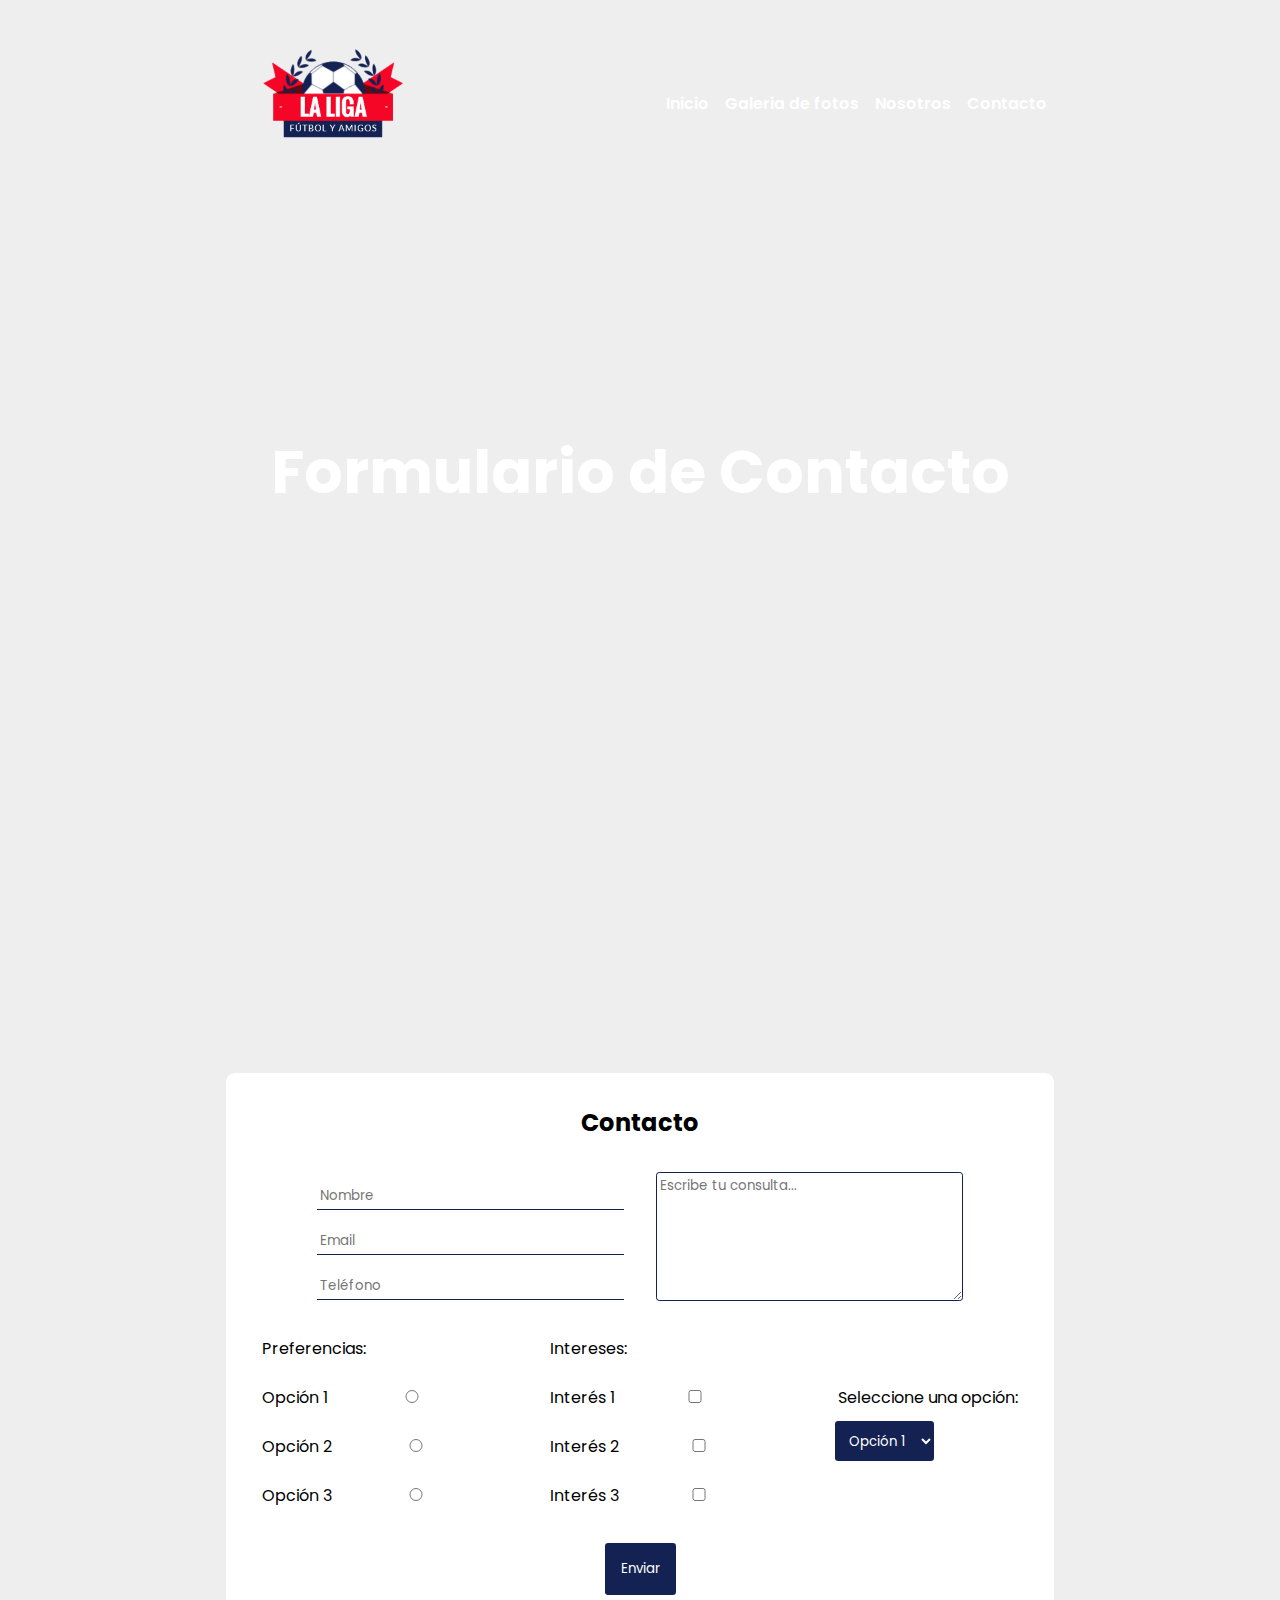
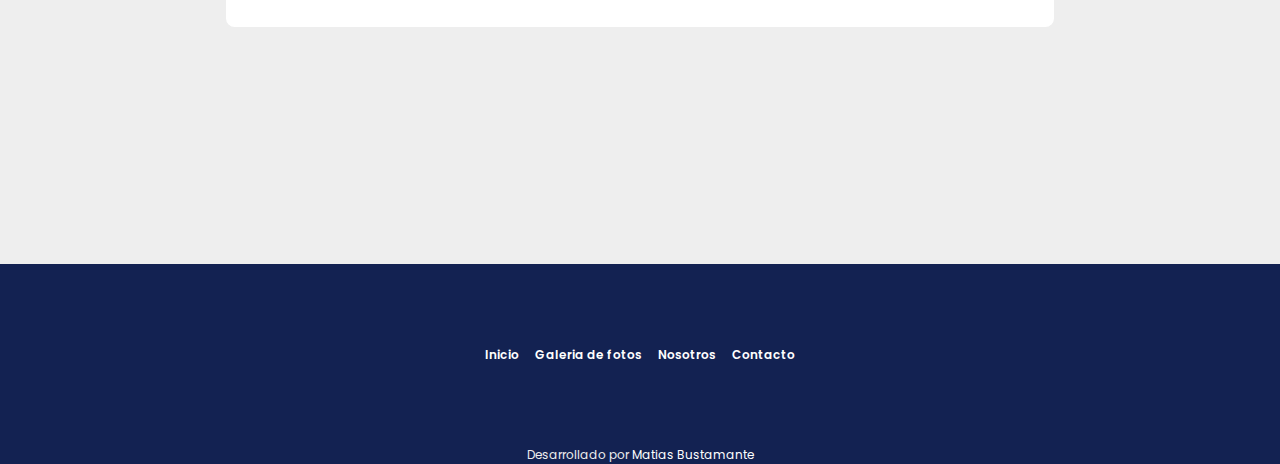
==== contacto.html @ 3885db1b "proyecto maquetado" ====
<!DOCTYPE html>
<html lang="en">

<head>
    <meta charset="UTF-8">
    <meta name="viewport" content="width=device-width, initial-scale=1.0">
    <link rel="stylesheet" type="text/css" href="/css/index.css">
    <link rel="stylesheet" type="text/css" href="/css/contacto.css">
    <link rel="preconnect" href="https://fonts.googleapis.com">
    <link rel="preconnect" href="https://fonts.gstatic.com" crossorigin>
    <link href="https://fonts.googleapis.com/css2?family=Poppins:wght@300;400;500;600&display=swap" rel="stylesheet">
    <title>Homework2</title>
</head>

<body>
    <header>
        <div class="navbar">
            <div class="navbar_img">
                <a href="/index.html"><img src="./img/logo.png" class="logo_laliga" alt="La Liga"></a>
            </div>
            <div class="navbar_menu">
                <ul class="navbar_menu_ul">
                    <li><a href="/index.html">Inicio</a></li>
                    <li><a href="/galeria.html">Galeria de fotos</a></li>
                    <li><a href="/Nosotros.html">Nosotros</a></li>
                    <li><a href="/contacto.html">Contacto</a></li>
            </div>
        </div>
        <div class="content_1">
            <h1>Formulario de Contacto</h1>

        </div>

    </header>
    <main>
        <form action="procesar_formulario.php" method="post" id="forumulario">
            <h2>Contacto</h2>
            <div class="section">
                <div class="sub_section">
                    <input type="text" id="nombre" class="label_title label" placeholder="Nombre" name="nombre"
                        required>

                    <input type="email" id="email" name="email" class="label_title label" placeholder="Email" required>

                    <input type="tel" id="telefono" class="label_title label" name="telefono" placeholder="Teléfono">
                </div>
                <div class="sub_section">

                    <textarea id="comentario" name="comentario" rows="6" cols="25" class="label_title textarea"
                        placeholder="Escribe tu consulta..."></textarea>

                </div>
            </div>

            <div class="section under">

                <div class="sub_section">


                    <label class="label_title title">Preferencias:</label>

                    <label for="opcion1" class="label_title radio_check_options">
                        Opción 1
                        <input type="radio" id="opcion1" name="preferencias" value="opcion1">
                    </label>
                    <label for="opcion2" class="label_title radio_check_options">
                        Opción 2
                        <input type="radio" id="opcion2" name="preferencias" value="opcion2">
                    </label>
                    <label for="opcion3" class="label_title radio_check_options">
                        Opción 3
                        <input type="radio" id="opcion3" name="preferencias" value="opcion3">
                    </label>

                </div>


                <div class="sub_section radio">

                    <label class="label_title title">Intereses:</label>

                    <label for="interes1" class="label_title radio_check_options">Interés 1<input type="checkbox"
                            id="interes1" name="intereses[]" value="interes1">
                    </label>
                    <label for="interes2" class="label_title radio_check_options">Interés 2<input type="checkbox"
                            id="interes2" name="intereses[]" value="interes2">
                    </label>
                    <label for="interes3" class="label_title radio_check_options">Interés 3<input type="checkbox"
                            id="interes3" name="intereses[]" value="interes3">
                    </label>

                </div>
                <div class="sub_section selector">
                    <label for="selector" class="label_title title">Seleccione una opción:</label>
                    <select id="selector" name="selector">
                        <option value="opcion1">Opción 1</option>
                        <option value="opcion2">Opción 2</option>
                        <option value="opcion3">Opción 3</option>
                    </select>
                </div>
            </div>

            <button id="submit">Enviar</button>


        </form>
    </main>

    <footer>
        <div class="navbar_menu menu_footer">
            <ul class="navbar_menu_ul">
                <li><a href="/index.html">Inicio</a></li>
                <li><a href="/galeria.html">Galeria de fotos</a></li>
                <li><a href="/Nosotros.html">Nosotros</a></li>
                <li><a href="/contacto.html">Contacto</a></li>
            </ul>
        </div>
        <div class="footer">
            <p>Desarrollado por <a href="https://github.com/matibustamante7" target="_blank">Matias Bustamante</a></p>
        </div>
    </footer>
</body>

</html>
---- css/index.css ----
:root{
    --red:#f50526;
    --blue:#132252;
    --lightblue:#10266e;
    --white:#ffffff;
    --whitesmoke:#eeeeee;
    --black:#000000;
}
*{
    margin: 0;
    padding: 0;
}
html {
    scroll-behavior:smooth;
}
body{
    background-color: var(--whitesmoke);
    font-family: 'Poppins', sans-serif;
    text-align: center;
}
.navbar{
    background-color: transparent;
    display: flex;
    flex-direction: row;
    justify-content: space-evenly;
    align-items: center;
}
.logo_laliga{
    width: 200px;
}
.navbar_menu_ul{
    display: flex;
    flex-direction: row;
    justify-content: space-evenly;
    align-items: center;
    gap: 1rem;
    list-style: none;
}
a{
    text-decoration: none;
    color: var(--white);
    font-weight: 600;
    transition: .3s;
}
a:hover{
    cursor: pointer;
    color: var(--red);
}
header{
    background-image: url('../img/mosaico-barca.jpg');
    background-position: center;
    background-repeat: no-repeat;
    background-size: cover;
    width: 100vw;
    height:100vh;
}
#btn{
    padding: .7rem;
    background-color: var(--blue);
    border-radius: .55rem;
    box-shadow: 1px 4px 8px 2px rgb(39, 39, 39);
    transition: .3s;
}
#btn:hover{
    margin-bottom: 10px;
    box-shadow: 2px 2px 12px 2px rgb(165, 165, 165);
    cursor: pointer;
}
#btn a:hover{
    color:var(--white);
}
.content{
    display: flex;
    flex-direction: column;
    justify-content: space-evenly;
    align-items: center;
    margin: 15rem auto;
    color: var(--white);
    width: 50%;
}

.content h1{
    font-size: 50px;
}
.box_container{
    color: var(--whitesmoke);
    display: flex;
    justify-content: space-evenly;
    align-items: center;
    gap: 2rem;
    background-color: var(--blue);
    padding: 1rem;
}
.box{
    display: flex;
    justify-content: space-around;
    align-items: center;
    gap: 1rem;
}
.team_logo{
    width: 80px;
    height: 80px;
    /* border-radius: 50%;
    border:2px solid var(--black); */
    padding: auto;
}


.container_text{
    display: flex;
    flex-direction: column;
    justify-content: space-evenly;
    align-items: center;
    gap: 4rem;
    margin-top: 4rem;
}
.container_text_box{
    display: flex;
    flex-direction: row;
    justify-content: space-evenly;
    align-items: center;
    gap: 3rem;
    width: 60rem;
}
.text_box{
    text-align: start;
}
.text_box h3{
    font-size: 32px;
    color: var(--blue);
}
.text_box h5{
    font-size: 16px;
    color: var(--blue);
    opacity: .5;
}

.img_text_box{
    width: 400px;
}
footer{
    background-color: var(--blue);
    width: 100vw;
    height: 200px;
    display: flex;
    flex-direction: column;
    justify-content: space-between;
    align-items: center;
    margin-top: 4rem;
}
.menu_footer{
    margin: auto;
    font-size: 12px;
}

.footer{
    /* background-color: var(--black); */
    font-size: 12px;
    color: var(--whitesmoke);
    width: 100vw;
}
.footer a{
    font-weight: 400;
}
---- css/contacto.css ----
.content_1 h1{
    margin-top: 220px;
    font-size: 60px;
    color: var(--white);
}
main{
    width: 100vw;
    height: 100vh;
    display: flex;
    justify-content: space-evenly;
    align-items: center;
}
#forumulario{
    border-radius: .55rem;
    background-color: var(--white);
    max-width: 50rem;
    display: flex;
    flex-direction: column;
    justify-content: space-evenly;
    align-items: center;
    gap: 2rem;
    padding: 2rem;
}
.section{
    display: flex;
    flex-direction: row;
    justify-content: space-evenly;
    align-items: center;
    gap: 2rem;
    /* text-align: start; */
}
.sub_section{
    display: flex;
    flex-direction: column;
    justify-content: center;
    /* align-items: center; */
    gap: .5rem;
    width: 50%;
    /* border: 1px solid var(--red); */
}

input {
    width: 160px;
}
input:hover{
    color: var(--blue);
}

#selector{
    font-family: 'Poppins', sans-serif;
    border: none;
    padding: .6rem;
    background-color: var(--blue);
    color: var(--white);
    border-radius: .2rem;
}
.selector{
    align-items: flex-start;
    position: relative;
}

#submit{
    padding: 1rem;
    background-color: var(--blue);
    color: var(--white);
    border-radius: .2rem;
    border: none;
    font-family: 'Poppins', sans-serif;
}
#submit:hover{
    cursor: pointer;
    background-color: var(--lightblue);
}
.label_title{
    font-family: 'Poppins', sans-serif;
    padding: .2rem;
    border: none;
}

.label{
    width: 300px;
    margin-top: .6rem;
    border-bottom: 1px solid var(--blue);
}
.radio_check_options{
    width: 250px;
    margin-top: .6rem;
}
.textarea{
    border: 1px solid var(--blue);
    border-radius: .2rem;
}
.under{
    display: flex;
    text-align: start;
}
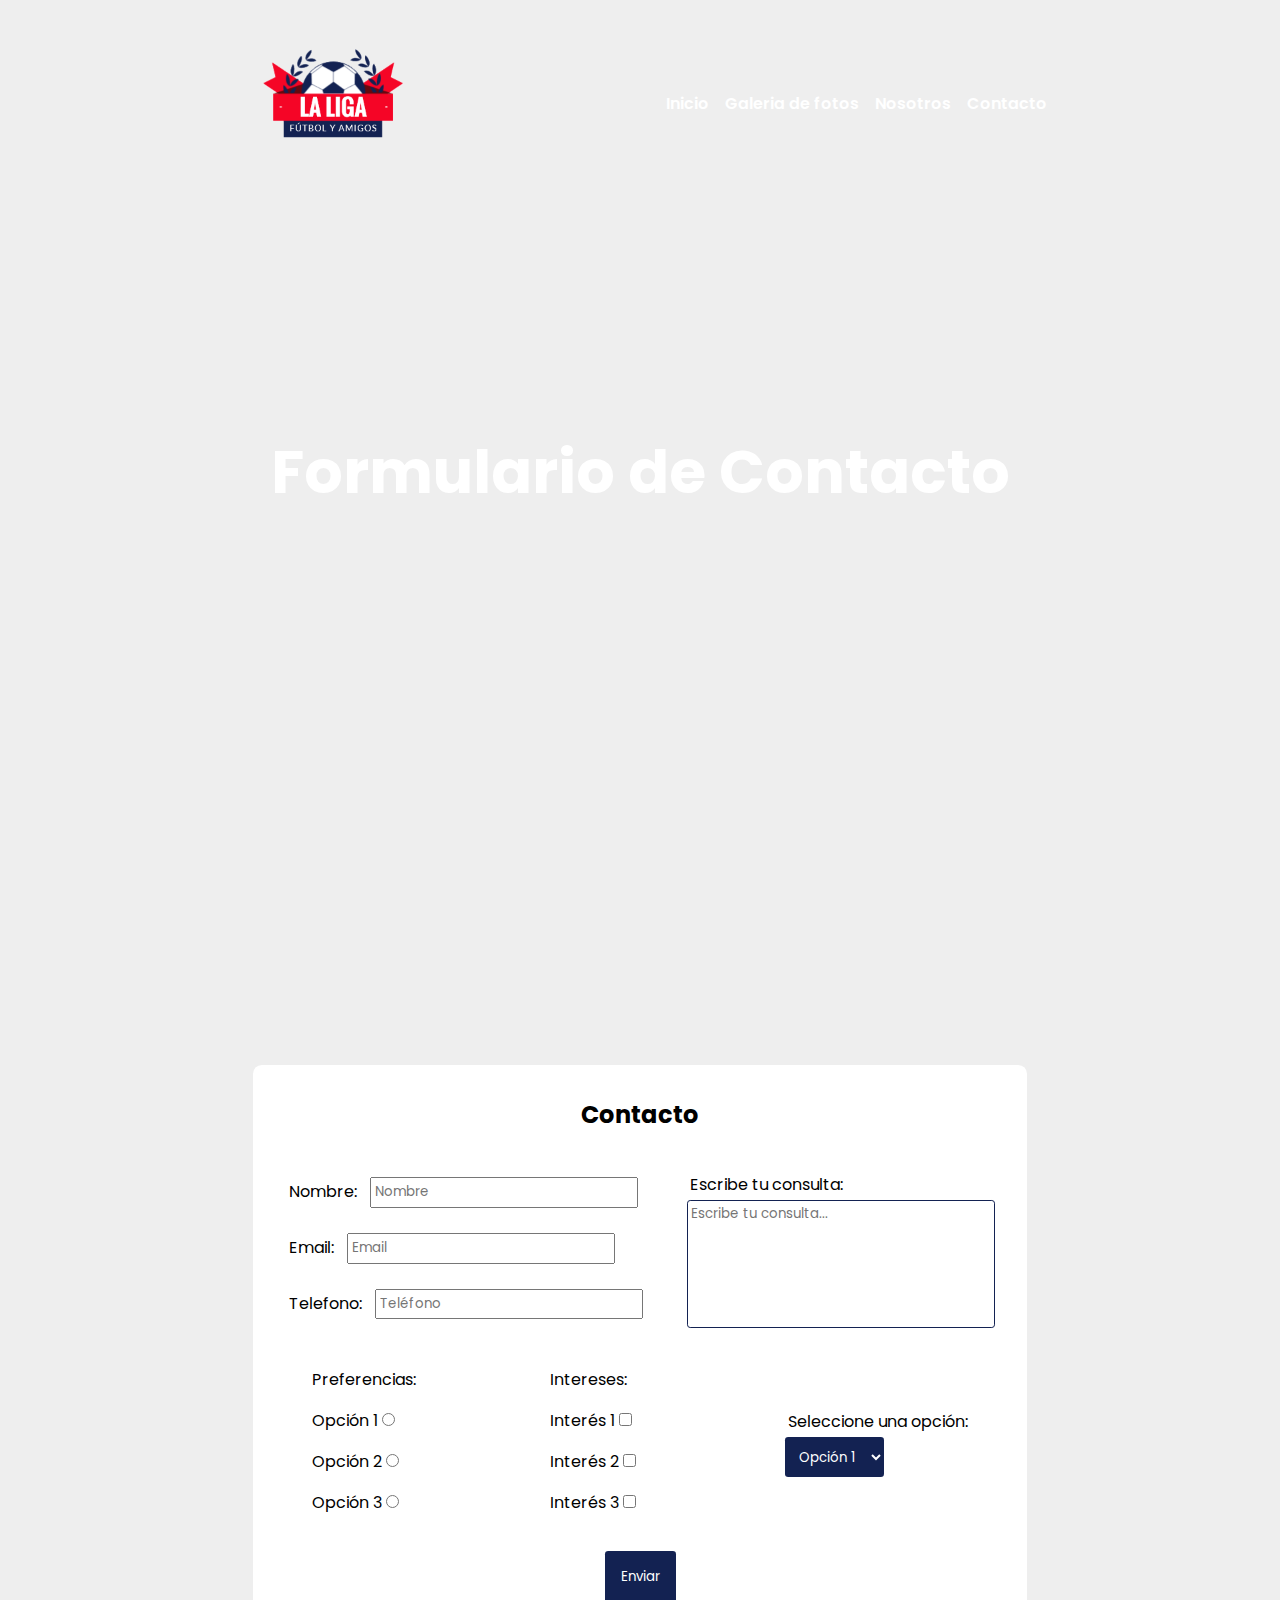
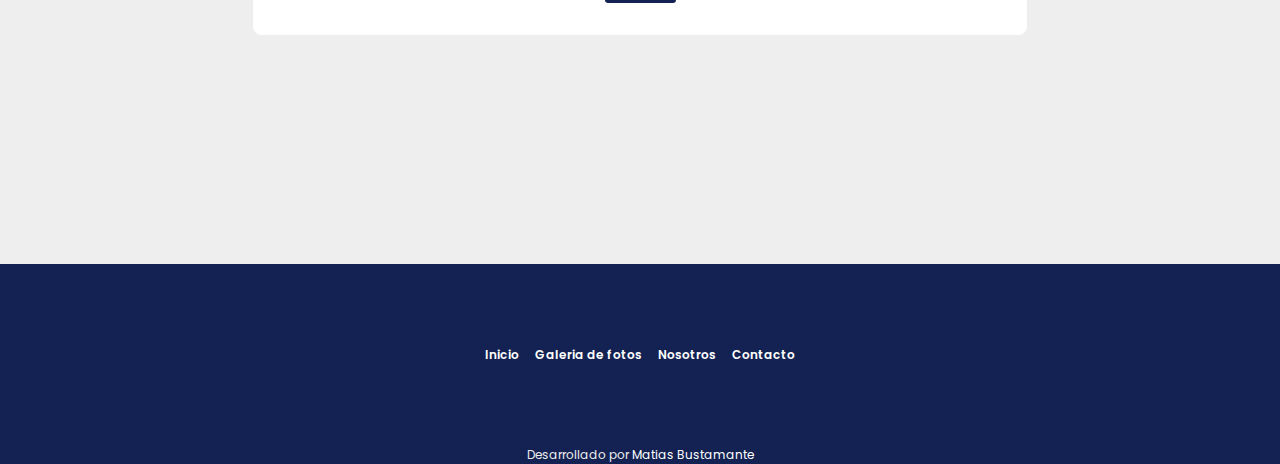
==== commit 765f158a: "responsive" ====
--- a/contacto.html
+++ b/contacto.html
@@ -37,17 +37,28 @@
             <h2>Contacto</h2>
             <div class="section">
                 <div class="sub_section">
-                    <input type="text" id="nombre" class="label_title label" placeholder="Nombre" name="nombre"
-                        required>
+                    <label for="nombre" class="label_title">Nombre:
+                        <input type="text" id="nombre" class="label_title input" placeholder="Nombre" name="nombre"
+                            required>
+                    </label>
 
-                    <input type="email" id="email" name="email" class="label_title label" placeholder="Email" required>
+                    <label for="email" class="label_title">Email:
+                        <input type="email" id="email" name="email" class="label_title input" placeholder="Email"
+                            required>
+                    </label>
 
-                    <input type="tel" id="telefono" class="label_title label" name="telefono" placeholder="Teléfono">
+                    <label for="telefono" class="label_title">Telefono:
+                        <input type="tel" id="telefono" class="label_title input" name="telefono"
+                            placeholder="Teléfono">
+                    </label>
+
                 </div>
                 <div class="sub_section">
 
-                    <textarea id="comentario" name="comentario" rows="6" cols="25" class="label_title textarea"
-                        placeholder="Escribe tu consulta..."></textarea>
+                    <label for="comentario" class="label_title">Escribe tu consulta:</label>
+                        <textarea id="comentario" name="comentario" rows="6" cols="25" class="label_title textarea"
+                            placeholder="Escribe tu consulta..."></textarea>
+                        
 
                 </div>
             </div>
@@ -79,13 +90,16 @@
 
                     <label class="label_title title">Intereses:</label>
 
-                    <label for="interes1" class="label_title radio_check_options">Interés 1<input type="checkbox"
+                    <label for="interes1" class="label_title radio_check_options">Interés 1
+                        <input type="checkbox"
                             id="interes1" name="intereses[]" value="interes1">
                     </label>
-                    <label for="interes2" class="label_title radio_check_options">Interés 2<input type="checkbox"
+                    <label for="interes2" class="label_title radio_check_options">Interés 2
+                        <input type="checkbox"
                             id="interes2" name="intereses[]" value="interes2">
                     </label>
-                    <label for="interes3" class="label_title radio_check_options">Interés 3<input type="checkbox"
+                    <label for="interes3" class="label_title radio_check_options">Interés 3
+                        <input type="checkbox"
                             id="interes3" name="intereses[]" value="interes3">
                     </label>
 
@@ -100,7 +114,7 @@
                 </div>
             </div>
 
-            <button id="submit">Enviar</button>
+            <button id="submit" onclick="console.log('enviando')">Enviar</button>
 
 
         </form>
--- a/css/index.css
+++ b/css/index.css
@@ -58,12 +58,12 @@
     padding: .7rem;
     background-color: var(--blue);
     border-radius: .55rem;
-    box-shadow: 1px 4px 8px 2px rgb(39, 39, 39);
+    /* box-shadow: 1px 4px 8px 2px rgb(39, 39, 39); */
     transition: .3s;
 }
 #btn:hover{
     margin-bottom: 10px;
-    box-shadow: 2px 2px 12px 2px rgb(165, 165, 165);
+    box-shadow: 0px 4px 8px 2px var(--whitesmoke);
     cursor: pointer;
 }
 #btn a:hover{
@@ -161,4 +161,35 @@
 }
 .footer a{
     font-weight: 400;
+}
+
+
+/* RESPONSIVE */
+
+@media (max-width:420px) {
+    .logo_laliga{
+        width: 80px;
+    }
+    .navbar_menu_ul li a{
+        font-size: 10px;
+        font-weight:600;
+    }
+    .content h1{
+        width: 330px;
+        font-size: 30px;
+    }
+    #btn{
+        margin-top: 2rem;
+    }
+    .box_container{
+        display: flex;
+        flex-direction: column;
+    }
+    .container_text_box{
+        width: fit-content;
+        flex-direction: column-reverse;
+    }
+    .text_box{
+        padding: 3rem;
+    }
 }--- a/css/contacto.css
+++ b/css/contacto.css
@@ -1,16 +1,18 @@
-.content_1 h1{
+.content_1 h1 {
     margin-top: 220px;
     font-size: 60px;
     color: var(--white);
 }
-main{
+
+main {
     width: 100vw;
     height: 100vh;
     display: flex;
     justify-content: space-evenly;
     align-items: center;
 }
-#forumulario{
+
+#forumulario {
     border-radius: .55rem;
     background-color: var(--white);
     max-width: 50rem;
@@ -21,7 +23,8 @@
     gap: 2rem;
     padding: 2rem;
 }
-.section{
+
+.section {
     display: flex;
     flex-direction: row;
     justify-content: space-evenly;
@@ -29,24 +32,27 @@
     gap: 2rem;
     /* text-align: start; */
 }
-.sub_section{
+
+.sub_section {
     display: flex;
     flex-direction: column;
     justify-content: center;
-    /* align-items: center; */
-    gap: .5rem;
-    width: 50%;
+    align-items: start;
+    /* gap: .5rem; */
+    /* width: 50%; */
+    text-align: start;
     /* border: 1px solid var(--red); */
 }
 
 input {
-    width: 160px;
+    min-width: max-content;
 }
-input:hover{
+
+input:hover {
     color: var(--blue);
 }
 
-#selector{
+#selector {
     font-family: 'Poppins', sans-serif;
     border: none;
     padding: .6rem;
@@ -54,12 +60,13 @@
     color: var(--white);
     border-radius: .2rem;
 }
-.selector{
+
+.selector {
     align-items: flex-start;
     position: relative;
 }
 
-#submit{
+#submit {
     padding: 1rem;
     background-color: var(--blue);
     color: var(--white);
@@ -67,30 +74,64 @@
     border: none;
     font-family: 'Poppins', sans-serif;
 }
-#submit:hover{
+
+#submit:hover {
     cursor: pointer;
     background-color: var(--lightblue);
 }
-.label_title{
+
+.label_title {
     font-family: 'Poppins', sans-serif;
     padding: .2rem;
-    border: none;
+    /* border: none; */
 }
 
-.label{
-    width: 300px;
-    margin-top: .6rem;
-    border-bottom: 1px solid var(--blue);
+.input {
+    width: 200px;
+    margin: .6rem;
 }
-.radio_check_options{
-    width: 250px;
+
+.radio_check_options {
+    width: 200px;
     margin-top: .6rem;
 }
-.textarea{
+
+.textarea {
     border: 1px solid var(--blue);
     border-radius: .2rem;
+    resize: none;
+    width: max-content;
+    height: max-content;
 }
-.under{
+
+.under {
     display: flex;
     text-align: start;
 }
+
+@media (max-width:420px) {
+    .logo_laliga {
+        width: 80px;
+    }
+
+    .navbar_menu_ul li a {
+        font-size: 10px;
+        font-weight: 600;
+    }
+
+    .content_1 h1 {
+        font-size: 30px;
+    }
+    
+    .section {
+        width: 100%;
+        flex-direction: column;
+        padding: 2rem;
+        /* border: 1px solid var(--blue); */
+    }
+    .under{
+        /* border: 1px solid var(--red); */
+        /* flex-direction: row; */
+        /* flex-wrap: wrap; */
+    }
+}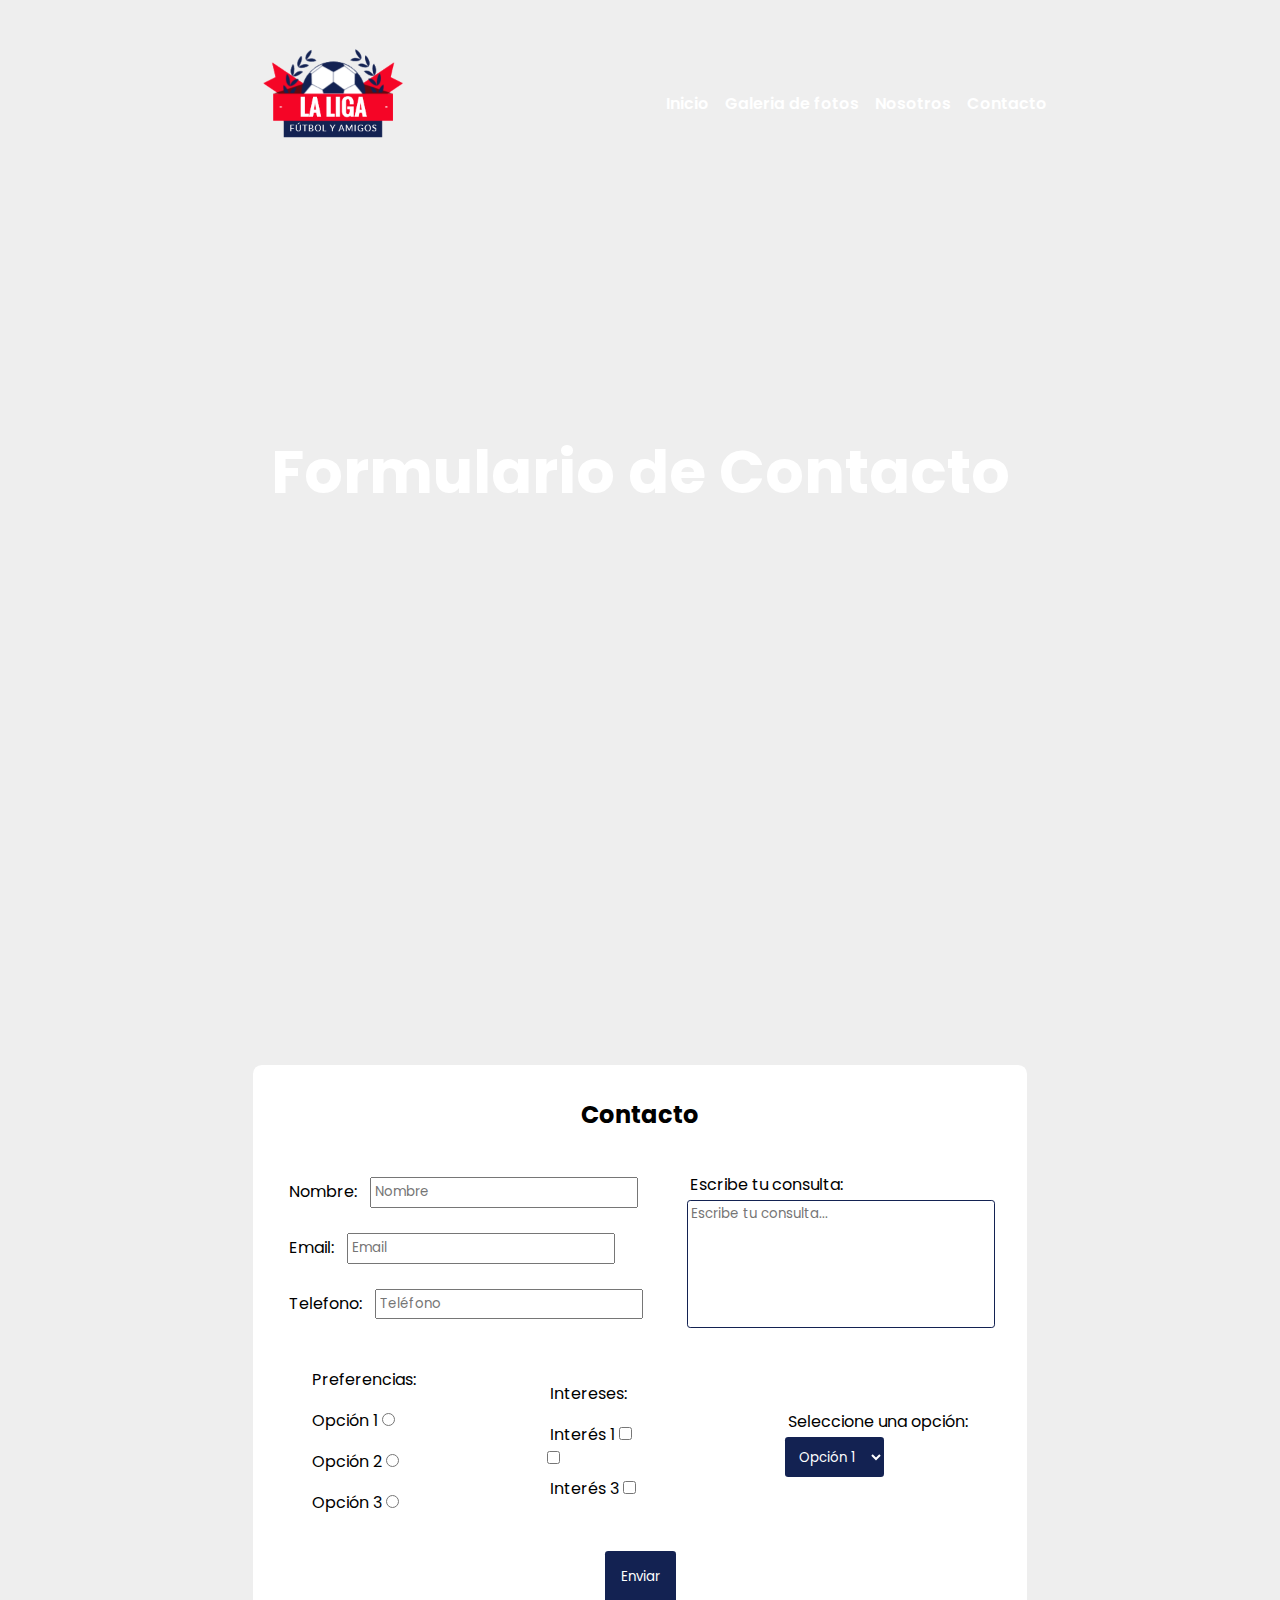
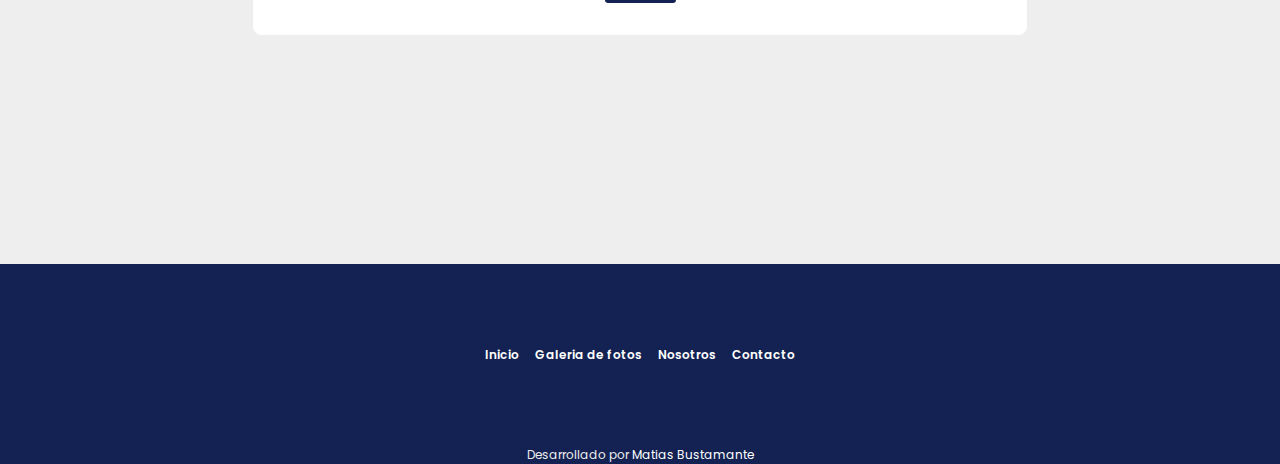
==== commit 527ca710: "ultima subida" ====
--- a/contacto.html
+++ b/contacto.html
@@ -56,9 +56,9 @@
                 <div class="sub_section">
 
                     <label for="comentario" class="label_title">Escribe tu consulta:</label>
-                        <textarea id="comentario" name="comentario" rows="6" cols="25" class="label_title textarea"
-                            placeholder="Escribe tu consulta..."></textarea>
-                        
+                    <textarea id="comentario" name="comentario" rows="6" cols="25" class="label_title textarea"
+                        placeholder="Escribe tu consulta..."></textarea>
+
 
                 </div>
             </div>
@@ -91,16 +91,12 @@
                     <label class="label_title title">Intereses:</label>
 
                     <label for="interes1" class="label_title radio_check_options">Interés 1
-                        <input type="checkbox"
-                            id="interes1" name="intereses[]" value="interes1">
+                        <input type="checkbox" id="interes1" name="intereses[]" value="interes1">
                     </label>
-                    <label for="interes2" class="label_title radio_check_options">Interés 2
-                        <input type="checkbox"
-                            id="interes2" name="intereses[]" value="interes2">
+                    <input type="checkbox" id="interes2" name="intereses[]" value="interes2">
                     </label>
                     <label for="interes3" class="label_title radio_check_options">Interés 3
-                        <input type="checkbox"
-                            id="interes3" name="intereses[]" value="interes3">
+                        <input type="checkbox" id="interes3" name="intereses[]" value="interes3">
                     </label>
 
                 </div>
